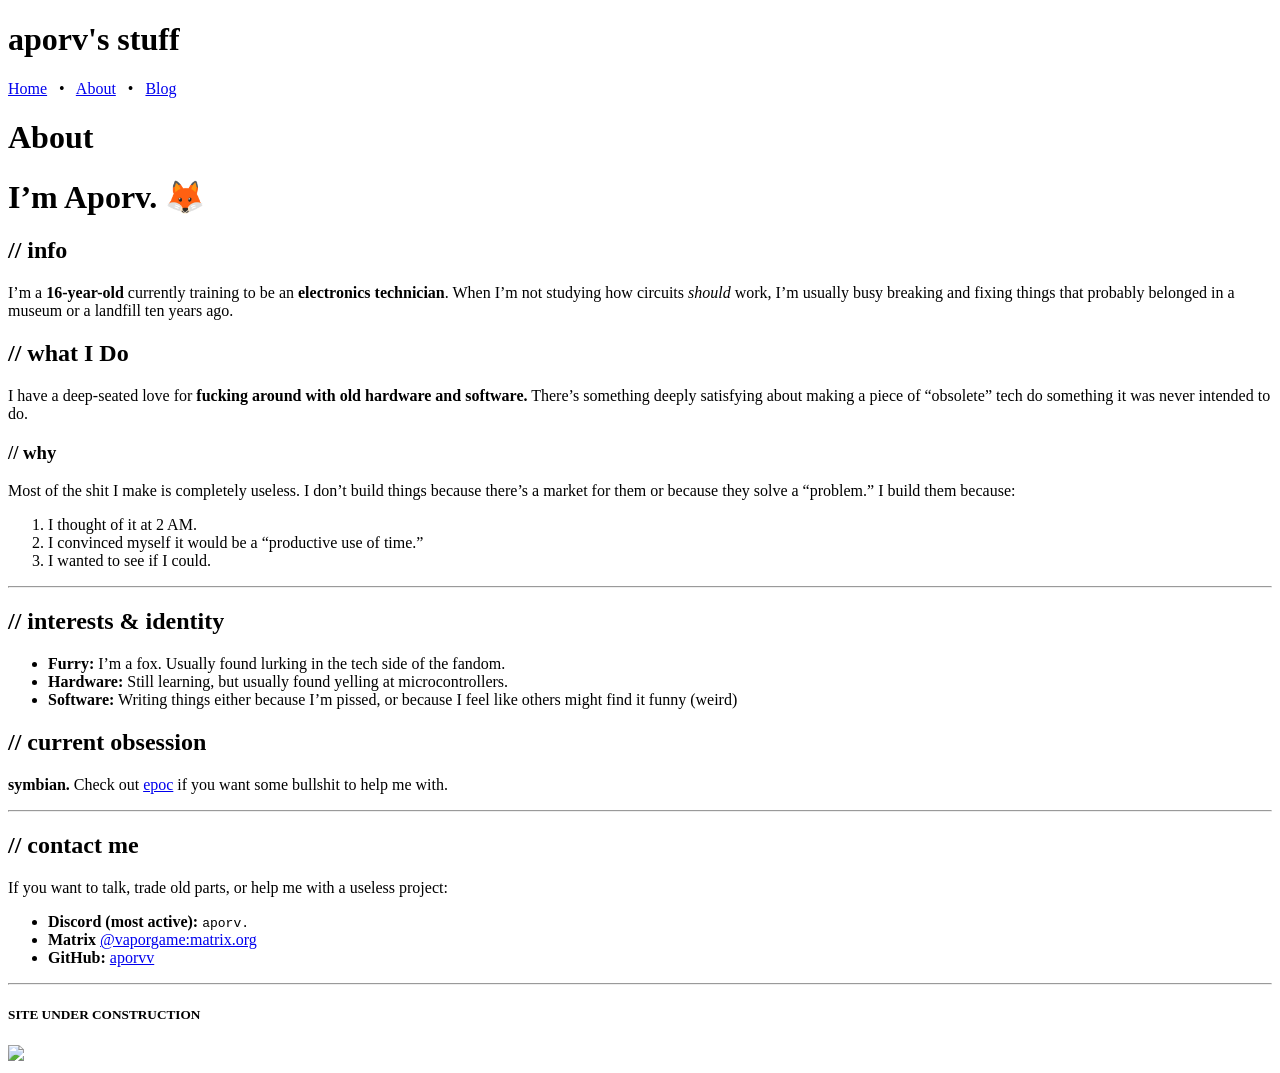
==== public/about/index.html @ 52aef376 "release" ====
<!DOCTYPE html>
<html>
	<head id="head">
		<meta charset="utf-8">
		<meta name="viewport" content="initial-scale=1">
		<title>aporv&apos;s stuff</title>
		<link type="text/css" rel="stylesheet" href="/style.css">
		<link type="text/css" rel="stylesheet" href="/highlight.css">
		<!-- mathtex -->
		<link type="text/css" rel="stylesheet" href="/Temml-Local.css">
		<script defer src="/temml.min.js"></script>
		<script defer src="/render-mathtex.js"></script>
		<!-- /mathtex -->
		

	</head>
	<body id="body">
		<h1 class="site-title">aporv&apos;s stuff</h1>
		<nav>
			<a href="/">Home</a>
			&nbsp; • &nbsp;
			<a href="/about/">About</a>
			&nbsp; • &nbsp;
			<a href="/blog/">Blog</a>
		</nav>
		
	<h1>About</h1>
	<div><h1>I’m Aporv. 🦊</h1><h2>// info</h2><p>I’m a <strong>16-year-old</strong> currently training to be an <strong>electronics technician</strong>. When I’m not studying how circuits <em>should</em> work, I’m usually busy breaking and fixing things that probably belonged in a museum or a landfill ten years ago.</p><h2>// what I Do</h2><p>I have a deep-seated love for <strong>fucking around with old hardware and software.</strong> There’s something deeply satisfying about making a piece of “obsolete” tech do something it was never intended to do.</p><h3>// why</h3><p>Most of the shit I make is completely useless. I don’t build things because there’s a market for them or because they solve a “problem.” I build them because:</p><ol><li>I thought of it at 2 AM.</li><li>I convinced myself it would be a “productive use of time.”</li><li>I wanted to see if I could.</li></ol><hr><h2>// interests & identity</h2><ul><li><strong>Furry:</strong> I’m a fox. Usually found lurking in the tech side of the fandom.</li><li><strong>Hardware:</strong> Still learning, but usually found yelling at microcontrollers.</li><li><strong>Software:</strong> Writing things either because I’m pissed, or because I feel like others might find it funny (weird)</li></ul><h2>// current obsession</h2><p><strong>symbian.</strong> Check out <a href="https://github.com/aporvv/epoc" target="_blank">epoc</a> if you want some bullshit to help me with.</p><hr><h2>// contact me</h2><p>If you want to talk, trade old parts, or help me with a useless project:</p><ul><li><strong>Discord (most active):</strong> <code>aporv.</code></li><li><strong>Matrix</strong> <a href="https://matrix.to/#/@vaporgame:matrix.org" target="_blank">@vaporgame:matrix.org</a></li><li><strong>GitHub:</strong> <a href="https://github.com/aporvv" target="_blank">aporvv</a></li></ul></div>

		<footer>
			<hr>
			<h5>SITE UNDER CONSTRUCTION</h5>
			<img src="/under-construction.gif" width="90">
		</footer>
	</body>
</html>
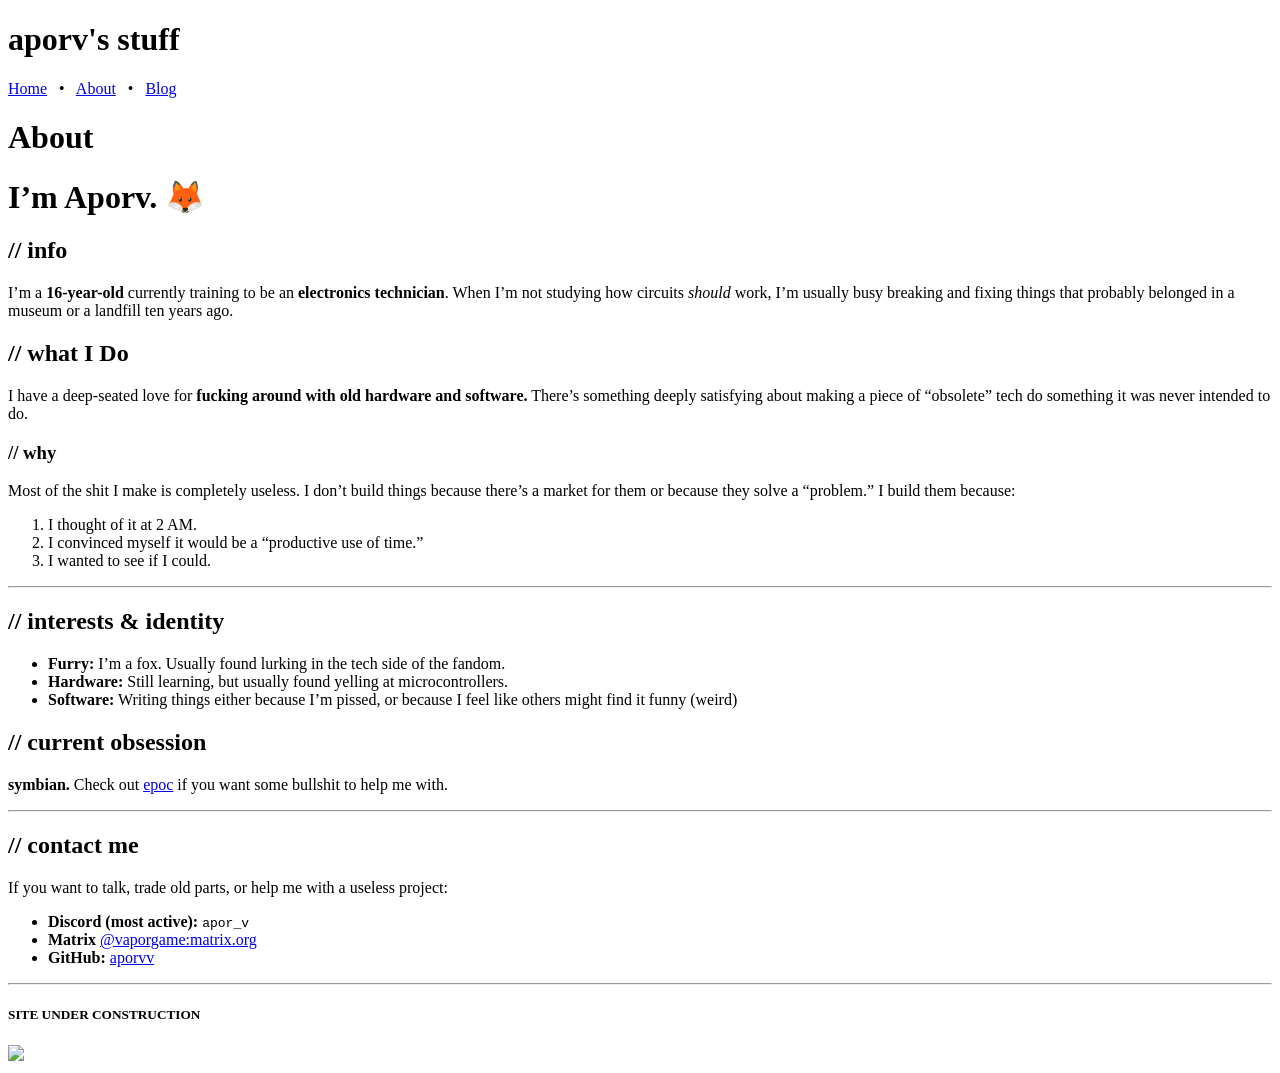
==== commit 39a60806: "fix discord username" ====
--- a/public/about/index.html
+++ b/public/about/index.html
@@ -25,7 +25,7 @@
 		</nav>
 		
 	<h1>About</h1>
-	<div><h1>I’m Aporv. 🦊</h1><h2>// info</h2><p>I’m a <strong>16-year-old</strong> currently training to be an <strong>electronics technician</strong>. When I’m not studying how circuits <em>should</em> work, I’m usually busy breaking and fixing things that probably belonged in a museum or a landfill ten years ago.</p><h2>// what I Do</h2><p>I have a deep-seated love for <strong>fucking around with old hardware and software.</strong> There’s something deeply satisfying about making a piece of “obsolete” tech do something it was never intended to do.</p><h3>// why</h3><p>Most of the shit I make is completely useless. I don’t build things because there’s a market for them or because they solve a “problem.” I build them because:</p><ol><li>I thought of it at 2 AM.</li><li>I convinced myself it would be a “productive use of time.”</li><li>I wanted to see if I could.</li></ol><hr><h2>// interests & identity</h2><ul><li><strong>Furry:</strong> I’m a fox. Usually found lurking in the tech side of the fandom.</li><li><strong>Hardware:</strong> Still learning, but usually found yelling at microcontrollers.</li><li><strong>Software:</strong> Writing things either because I’m pissed, or because I feel like others might find it funny (weird)</li></ul><h2>// current obsession</h2><p><strong>symbian.</strong> Check out <a href="https://github.com/aporvv/epoc" target="_blank">epoc</a> if you want some bullshit to help me with.</p><hr><h2>// contact me</h2><p>If you want to talk, trade old parts, or help me with a useless project:</p><ul><li><strong>Discord (most active):</strong> <code>aporv.</code></li><li><strong>Matrix</strong> <a href="https://matrix.to/#/@vaporgame:matrix.org" target="_blank">@vaporgame:matrix.org</a></li><li><strong>GitHub:</strong> <a href="https://github.com/aporvv" target="_blank">aporvv</a></li></ul></div>
+	<div><h1>I’m Aporv. 🦊</h1><h2>// info</h2><p>I’m a <strong>16-year-old</strong> currently training to be an <strong>electronics technician</strong>. When I’m not studying how circuits <em>should</em> work, I’m usually busy breaking and fixing things that probably belonged in a museum or a landfill ten years ago.</p><h2>// what I Do</h2><p>I have a deep-seated love for <strong>fucking around with old hardware and software.</strong> There’s something deeply satisfying about making a piece of “obsolete” tech do something it was never intended to do.</p><h3>// why</h3><p>Most of the shit I make is completely useless. I don’t build things because there’s a market for them or because they solve a “problem.” I build them because:</p><ol><li>I thought of it at 2 AM.</li><li>I convinced myself it would be a “productive use of time.”</li><li>I wanted to see if I could.</li></ol><hr><h2>// interests & identity</h2><ul><li><strong>Furry:</strong> I’m a fox. Usually found lurking in the tech side of the fandom.</li><li><strong>Hardware:</strong> Still learning, but usually found yelling at microcontrollers.</li><li><strong>Software:</strong> Writing things either because I’m pissed, or because I feel like others might find it funny (weird)</li></ul><h2>// current obsession</h2><p><strong>symbian.</strong> Check out <a href="https://github.com/aporvv/epoc" target="_blank">epoc</a> if you want some bullshit to help me with.</p><hr><h2>// contact me</h2><p>If you want to talk, trade old parts, or help me with a useless project:</p><ul><li><strong>Discord (most active):</strong> <code>apor_v</code></li><li><strong>Matrix</strong> <a href="https://matrix.to/#/@vaporgame:matrix.org" target="_blank">@vaporgame:matrix.org</a></li><li><strong>GitHub:</strong> <a href="https://github.com/aporvv" target="_blank">aporvv</a></li></ul></div>
 
 		<footer>
 			<hr>
